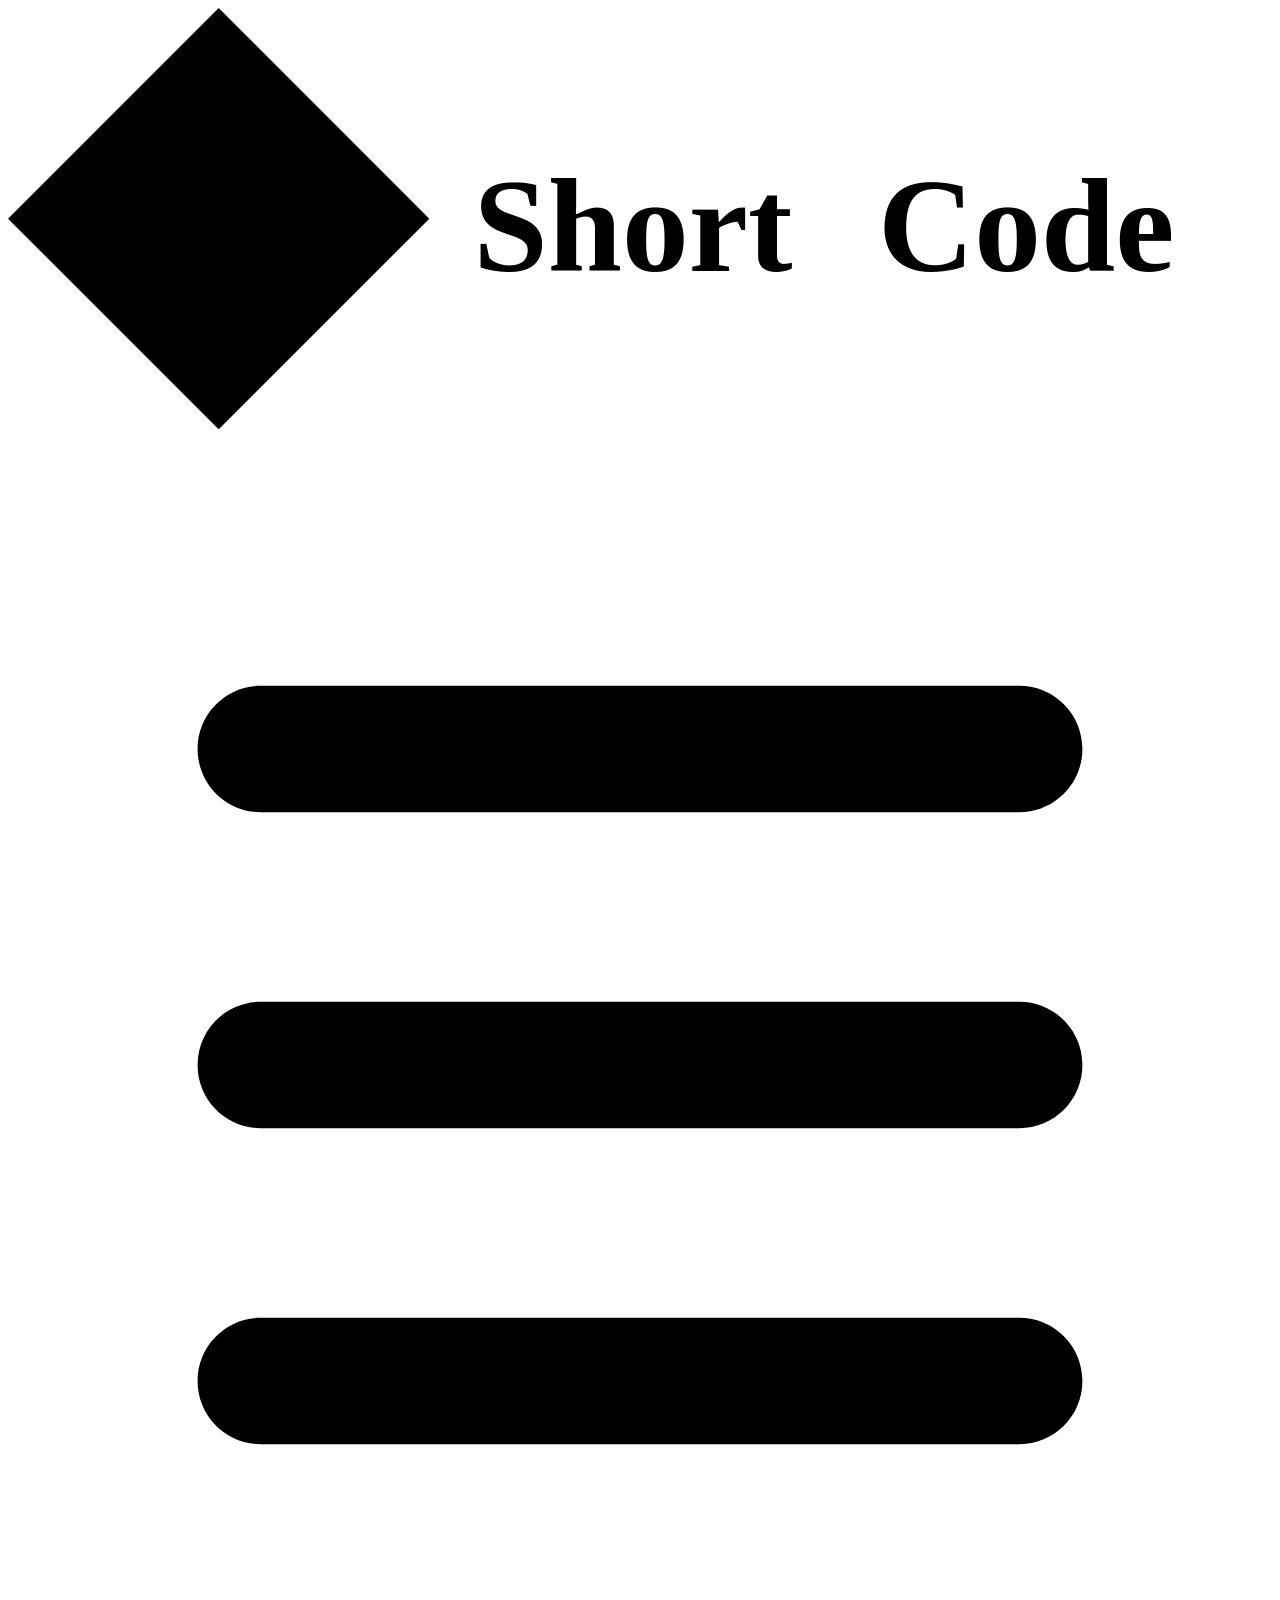
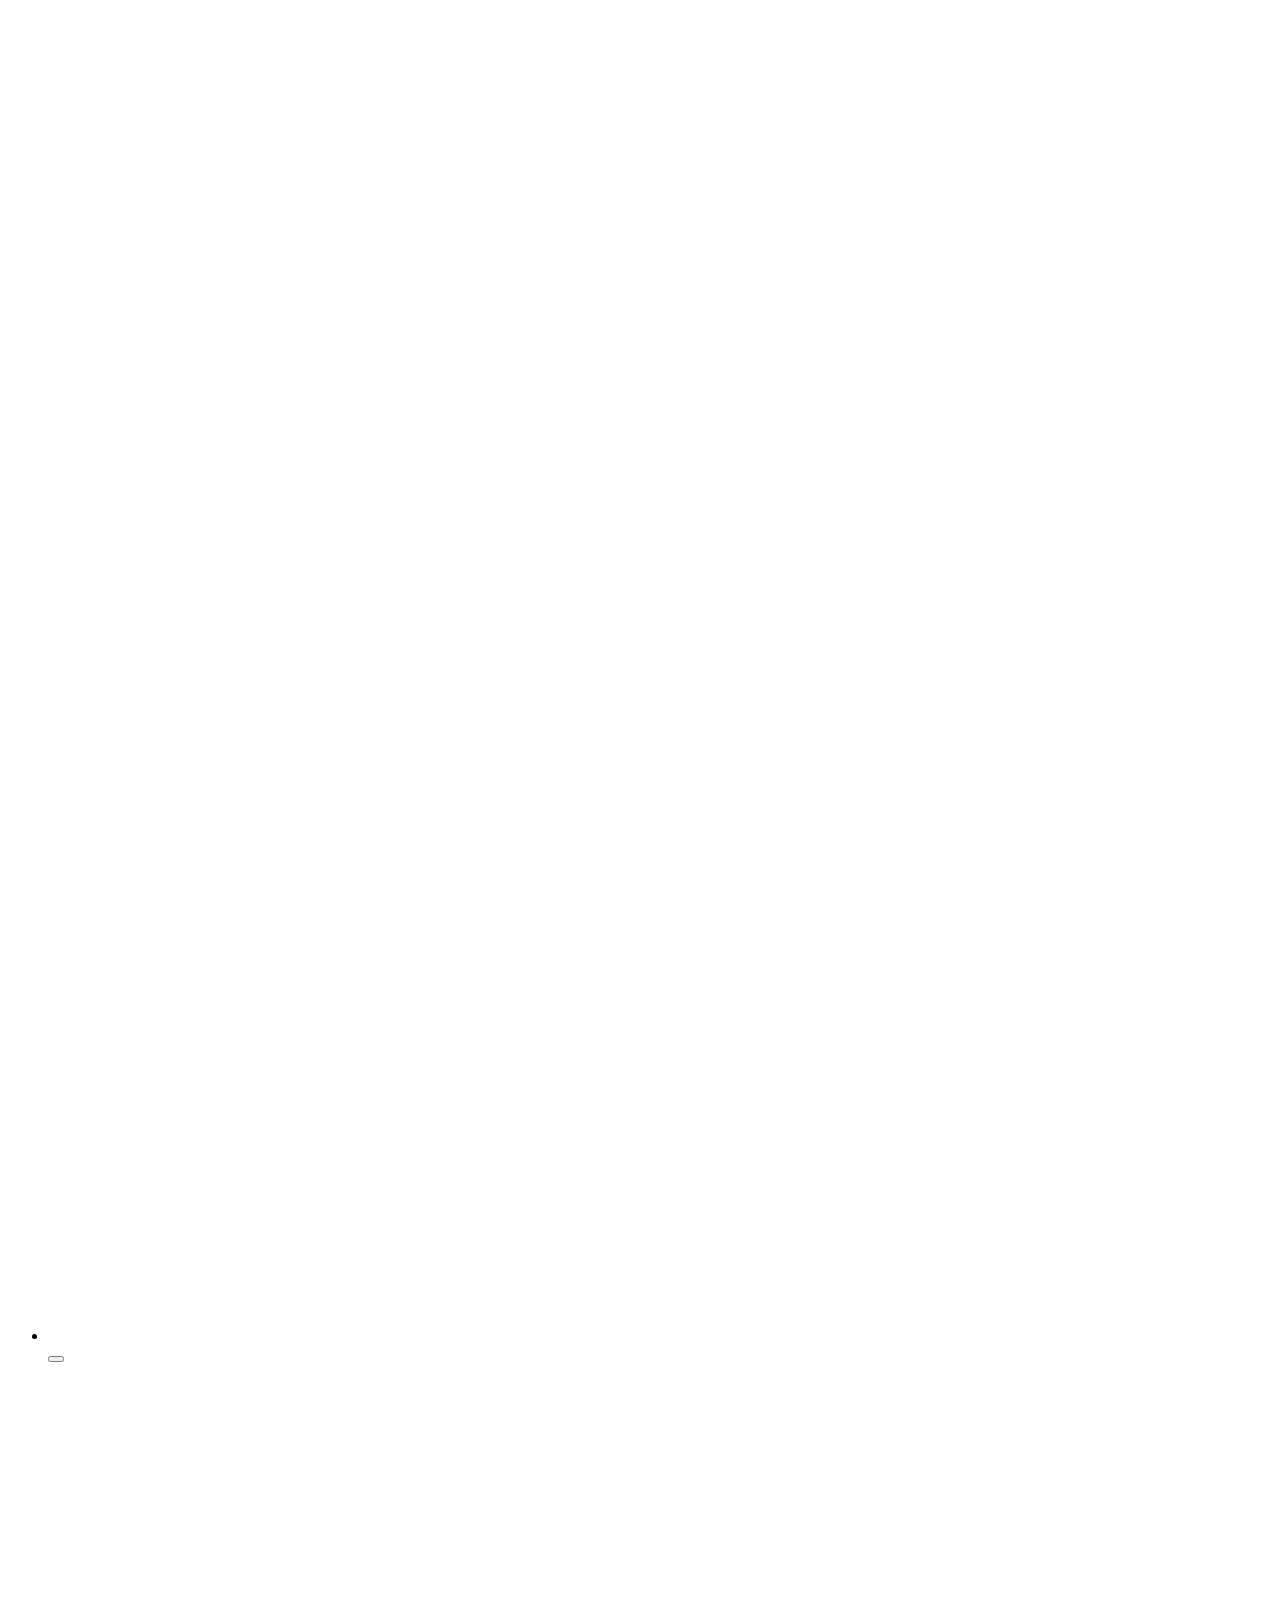
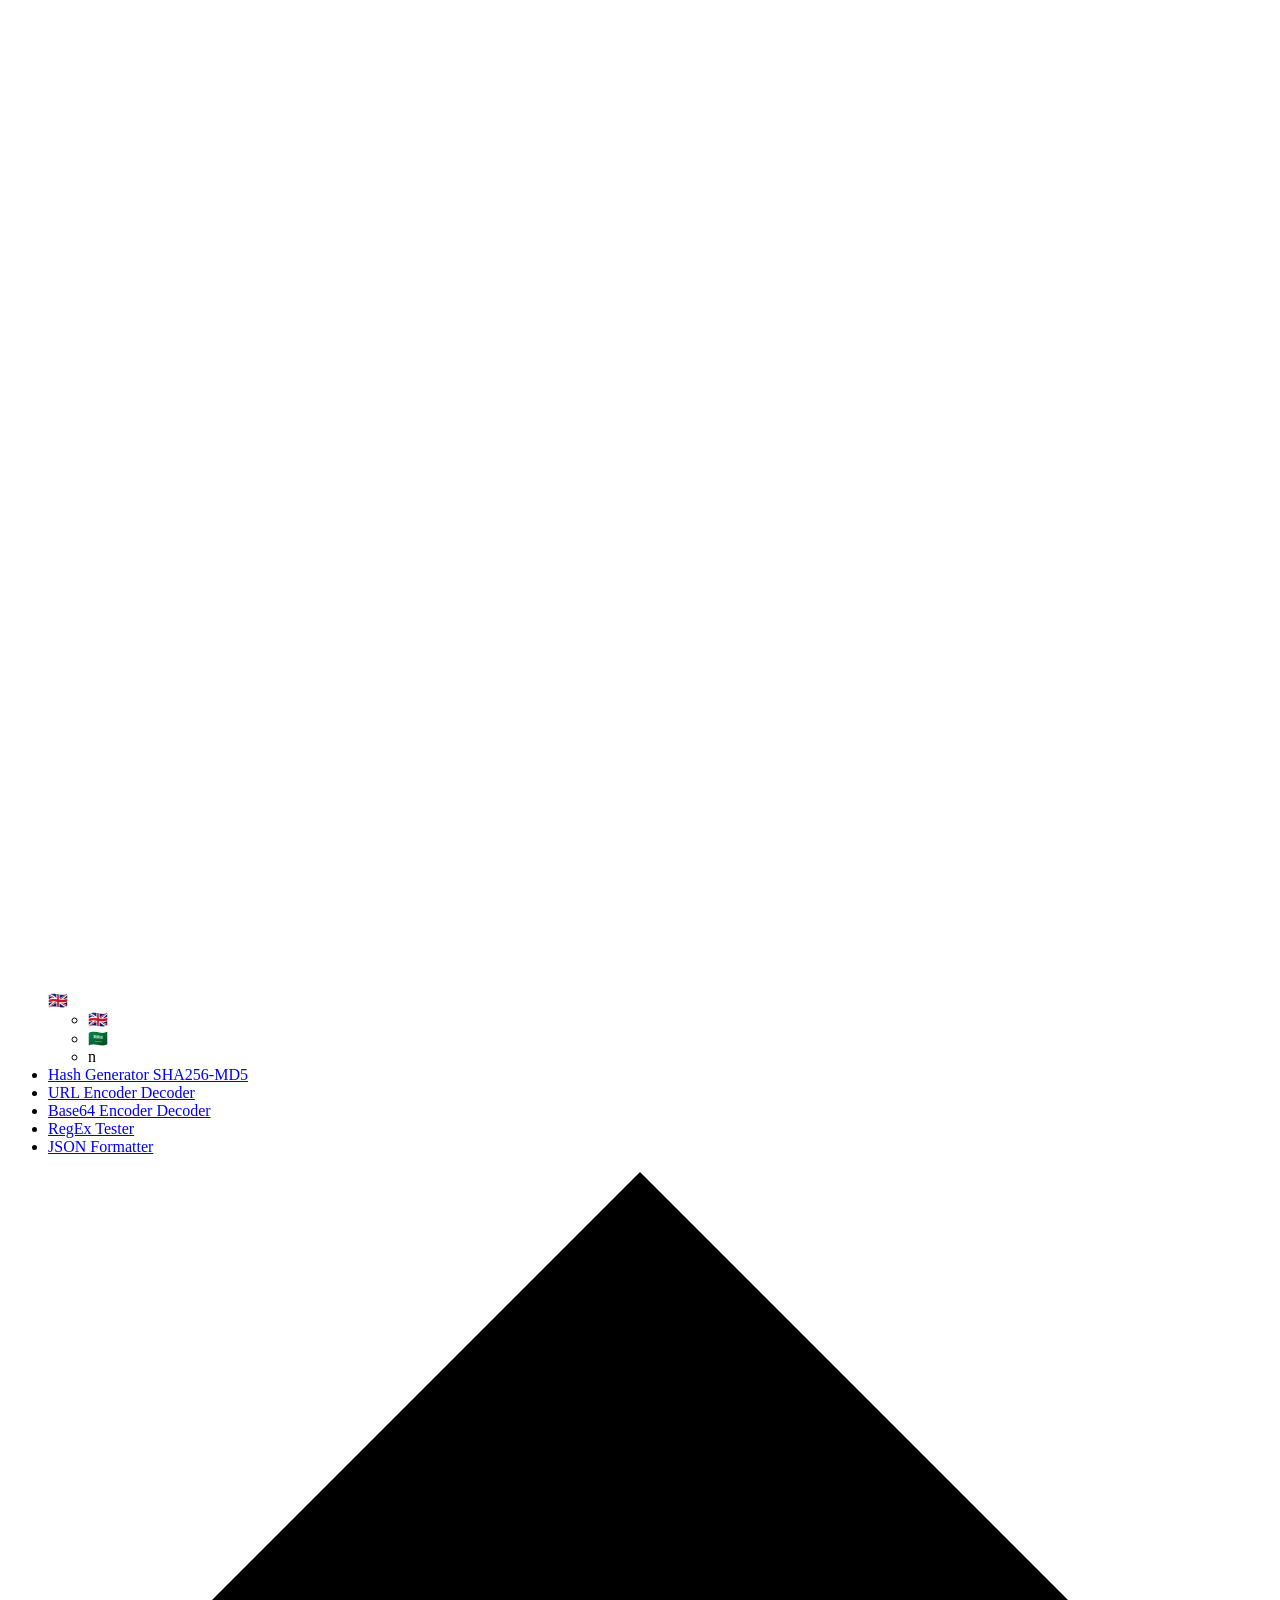
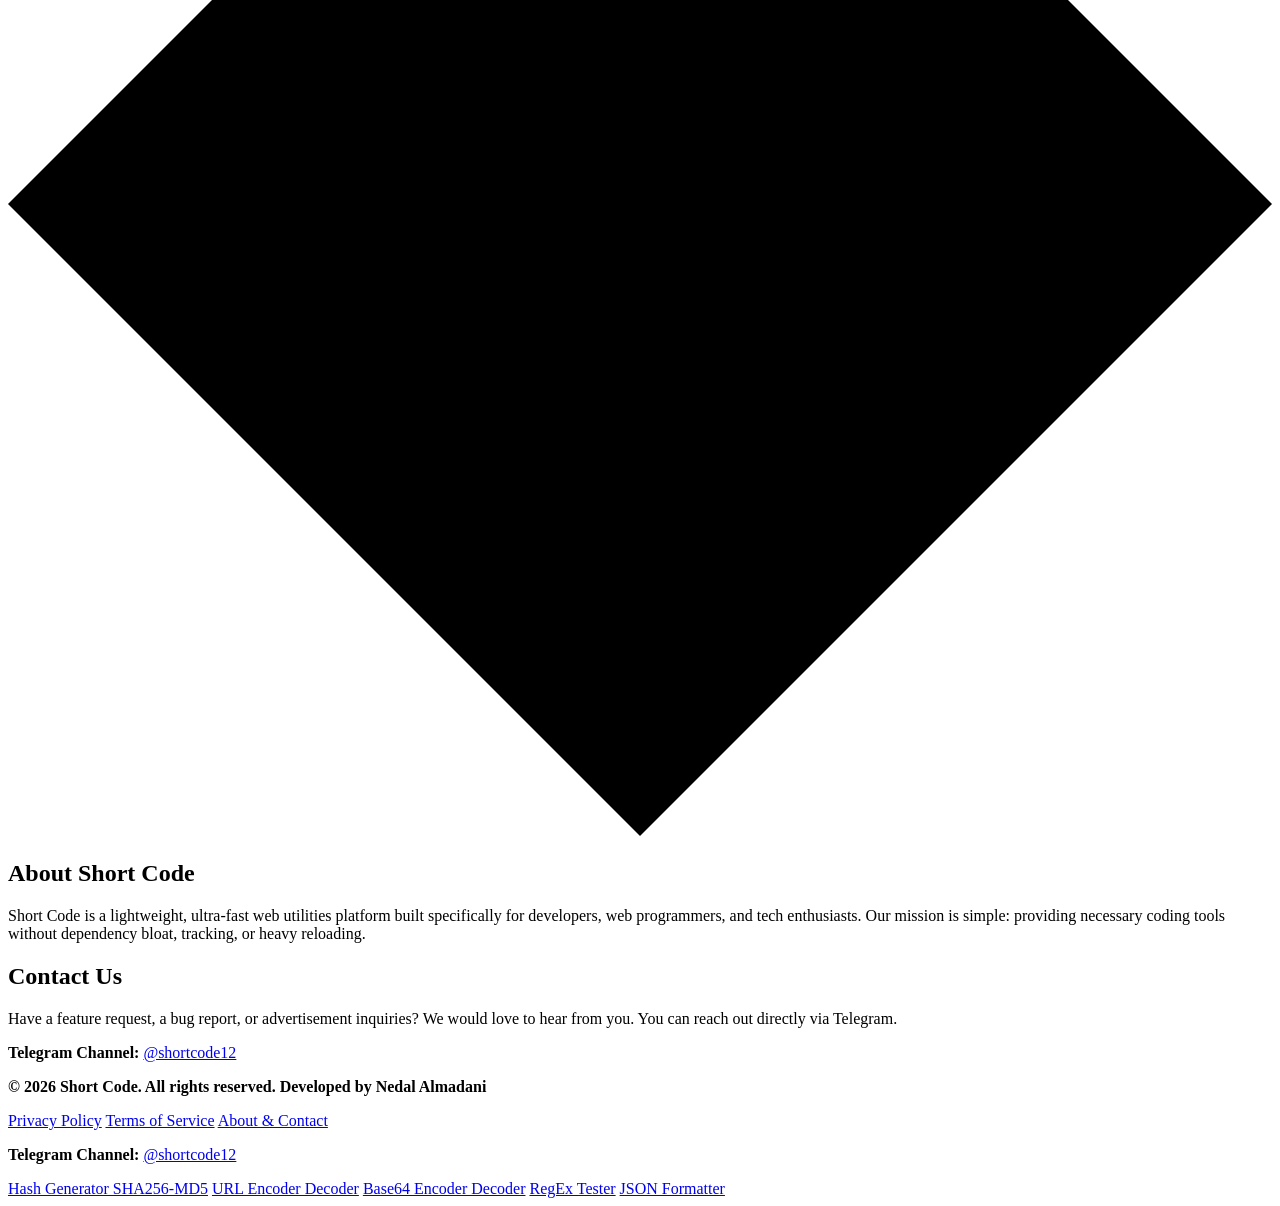
==== about.html @ 197a332d "Add files via upload" ====
<!DOCTYPE html>
<html lang="en" dir="ltr">
<head>
    <meta charset="UTF-8">
    <meta name="viewport" content="width=device-width, initial-scale=1.0">
    <meta http-equiv="X-Frame-Options" content="DENY">
    <meta name="description" content="Privacy Policy">
    <meta name="author" content="Nedal">
    <title>About & Contact Us - Short Code</title>
    <meta property="og:title" content="Short Code - Fast Web Utilities">
    <meta property="og:description" content="Ultra-fast, lightweight client-side tools for developers. أدوات ويب سريعة وخفيفة للمطورين.">
    <meta property="og:type" content="website">
    <meta property="og:image" content="/assets/imgs/logo-preview.jpg">
    <link rel="icon" type="image/x-icon" href="/assets/imgs/favicon.png">
    <link rel="canonical" href="https://shortcode.com/" />
    <link rel="stylesheet" href="/assets/css/global.css">
</head>
<body>
  <!-- Header -->
  <header class="header">
    <div class="container">
      <div class="logo">
        <a href="/index.html">
          <svg viewbox="0 0 1800 600" xmlns="http://www.w3.org/2000/svg">
          <!-- The outer square -->
          <path class="square" d="M 300 0 L 600 300 L 300 600 L 0 300 Z" />
          <!-- The upper corner -->
          <path class="left" d="M 300 30 L 400 130 L 400 190 L 300 90 L 200 190 L 200 130 Z" />
          <!-- The bottom corner -->
          <path class="right" d="M 300 570 L 400 470 L 400 410 L 300 510 L 200 410 L 200 470 Z" />
          <!-- left corner -->
          <path class="left" d="M 20 300 L 150 170 L 180 170 L 50 300 L 180 430 L 150 430 Z" />
          <!-- right corner -->
          <path class="right" d="M 580 300 L 450 170 L 420 170 L 550 300 L 420 430 L 450 430 Z" />
          <!-- The line in the middle -->
          <path class="right" d="M 285 175 L 315 175 L 315 425 L 285 425 Z" />
          <!-- S char -->
          <text class="left" x="195" y="375" font-weight="900" text-anchor="middle" font-size="190">S</text>
          <!-- C char -->
          <text class="right" x="410" y="375" font-weight="900" text-anchor="middle" font-size="190">C</text>
          <!-- title -->
          <text class="right" x="890" y="375" font-weight="900" text-anchor="middle" font-size="190">Short</text>
          <text class="square" x="1450" y="375" font-weight="900" text-anchor="middle" font-size="190">Code</text>
        </svg>
        </a>
      </div>
      <div class="menu-btn" id="menu-btn">
        <svg xmlns="http://www.w3.org/2000/svg" viewBox="0 0 640 640"><path d="M96 160C96 142.3 110.3 128 128 128L512 128C529.7 128 544 142.3 544 160C544 177.7 529.7 192 512 192L128 192C110.3 192 96 177.7 96 160zM96 320C96 302.3 110.3 288 128 288L512 288C529.7 288 544 302.3 544 320C544 337.7 529.7 352 512 352L128 352C110.3 352 96 337.7 96 320zM544 480C544 497.7 529.7 512 512 512L128 512C110.3 512 96 497.7 96 480C96 462.3 110.3 448 128 448L512 448C529.7 448 544 462.3 544 480z"/></svg>
      </div>
      <ul class="list" id="list">
        <li>
          <div class="mode">
            <svg width="100%" height="100%" viewBox="0 0 24 24" fill="none" xmlns="http://www.w3.org/2000/svg"><path d="M12 2V4M12 20V22M4 12H2M6.31412 6.31412L4.8999 4.8999M17.6859 6.31412L19.1001 4.8999M6.31412 17.69L4.8999 19.1042M17.6859 17.69L19.1001 19.1042M22 12H20M17 12C17 14.7614 14.7614 17 12 17C9.23858 17 7 14.7614 7 12C7 9.23858 9.23858 7 12 7C14.7614 7 17 9.23858 17 12Z" stroke-width="2" stroke-linecap="round" stroke-linejoin="round"/></svg>
            <button class="mode-btn" id="mode-btn"></button>
            <svg xmlns="http://www.w3.org/2000/svg" viewBox="0 0 24 24" fill="none" stroke-width="2" stroke-linecap="round" stroke-linejoin="round"><path d="M12 3a6 6 0 0 0 9 9 9 9 0 1 1-9-9Z"/></svg>
          </div>
          <div class="lang">
            <div class="lang-btn" id="lang-btn">🇬🇧</div>
            <ul class="lang-list" id="lang-list">
              <li data-opt="en">🇬🇧</li>
              <li data-opt="ar">🇸🇦</li>
              <li data-opt="n">n</li>
            </ul>
          </div>
        </li>
        <li><a href="/tools/hash&crypto-generator-md5-sha256/hash-generator.html" data-i18n="hash_link">Hash Generator SHA256-MD5</a></li>
        <li><a href="/tools/url-encoder-decoder/urlencoder.html" data-i18n="url_link">URL Encoder Decoder</a></li>
        <li><a href="/tools/base64-encoder-decoder/base64.html" data-i18n="base64_link">Base64 Encoder Decoder</a></li>
        <li><a href="/tools/regex-tester&cheat-sheet/regex.html" data-i18n="regex_link">RegEx Tester</a></li>
        <li><a href="/index.html" data-i18n="json_link">JSON Formatter</a></li>
      </ul>
    </div>
  </header>
  <!-- End Header -->
  <section>
    <div class="container">
      <div class="logo-about" width="150px" height="150px">
        <svg viewbox="0 0 600 600" xmlns="http://www.w3.org/2000/svg">
            <!-- The outer square -->
          <path class="square" d="M 300 0 L 600 300 L 300 600 L 0 300 Z" />
            <!-- The upper corner -->
          <path class="left" d="M 300 30 L 400 130 L 400 190 L 300 90 L 200 190 L 200 130 Z" />
            <!-- The bottom corner -->
          <path class="right" d="M 300 570 L 400 470 L 400 410 L 300 510 L 200 410 L 200 470 Z" />
            <!-- left corner -->
          <path class="left" d="M 20 300 L 150 170 L 180 170 L 50 300 L 180 430 L 150 430 Z" />
            <!-- right corner -->
          <path class="right" d="M 580 300 L 450 170 L 420 170 L 550 300 L 420 430 L 450 430 Z" />
            <!-- The line in the middle -->
          <path class="right" d="M 285 175 L 315 175 L 315 425 L 285 425 Z" />
            <!-- S char -->
          <text class="left" x="195" y="375" font-weight="900" text-anchor="middle" font-size="190">S</text>
            <!-- C char -->
          <text class="right" x="410" y="375" font-weight="900" text-anchor="middle" font-size="190">C</text>
        </svg>
      </div>
    </div>
  </section>
  <section>
    <div class="container legal-content">
        <h1 data-i18n="about_title">About Short Code</h1>
        <p data-i18n="about_p1">Short Code is a lightweight, ultra-fast web utilities platform built specifically for developers, web programmers, and tech enthusiasts. Our mission is simple: providing necessary coding tools without dependency bloat, tracking, or heavy reloading.</p>
        
        <h2 data-i18n="about_sub1">Contact Us</h2>
        <p data-i18n="about_p2">Have a feature request, a bug report, or advertisement inquiries? We would love to hear from you. You can reach out directly via Telegram.</p>
        
        <div class="contact-info">
            <p><strong data-i18n="telegram_contact_link">Telegram Channel: </strong><a href="https://t.me/ShortCode12" target="_blank" rel="noopener noreferrer">@shortcode12</a></p>
        </div>
    </div>
  </section>
  <footer>
    <div class="container">
        <p class="copyright-text"><strong data-i18n="copyright_text">© 2026 Short Code. All rights reserved. Developed by Nedal Almadani</strong></p>
        <div class="footer-links">
            <a href="/privacy.html" data-i18n="privacy_link">Privacy Policy</a>
            <a href="/terms.html" data-i18n="terms_link">Terms of Service</a>
            <a href="/about.html" data-i18n="about_link">About & Contact</a>
            <div class="contact-info">
            <p><strong data-i18n="telegram_contact_link">Telegram Channel: </strong><a href="https://t.me/ShortCode12" target="_blank" rel="noopener noreferrer">@shortcode12</a></p>
          </div>  
        </div>
        <div class="footer-links">
          <a href="/tools/hash&crypto-generator-md5-sha256/hash-generator.html" data-i18n="hash_link">Hash Generator SHA256-MD5</a>
          <a href="/tools/url-encoder-decoder/urlencoder.html" data-i18n="url_link">URL Encoder Decoder</a>
          <a href="/tools/base64-encoder-decoder/base64.html" data-i18n="base64_link">Base64 Encoder Decoder</a>
          <a href="/tools/regex-tester&cheat-sheet/regex.html" data-i18n="regex_link">RegEx Tester</a>
          <a href="/index.html" data-i18n="json_link">JSON Formatter</a>
        </div>
    </div>
</footer>

  <script src="/assets/js/global.min.js"></script>
</body>
</html>
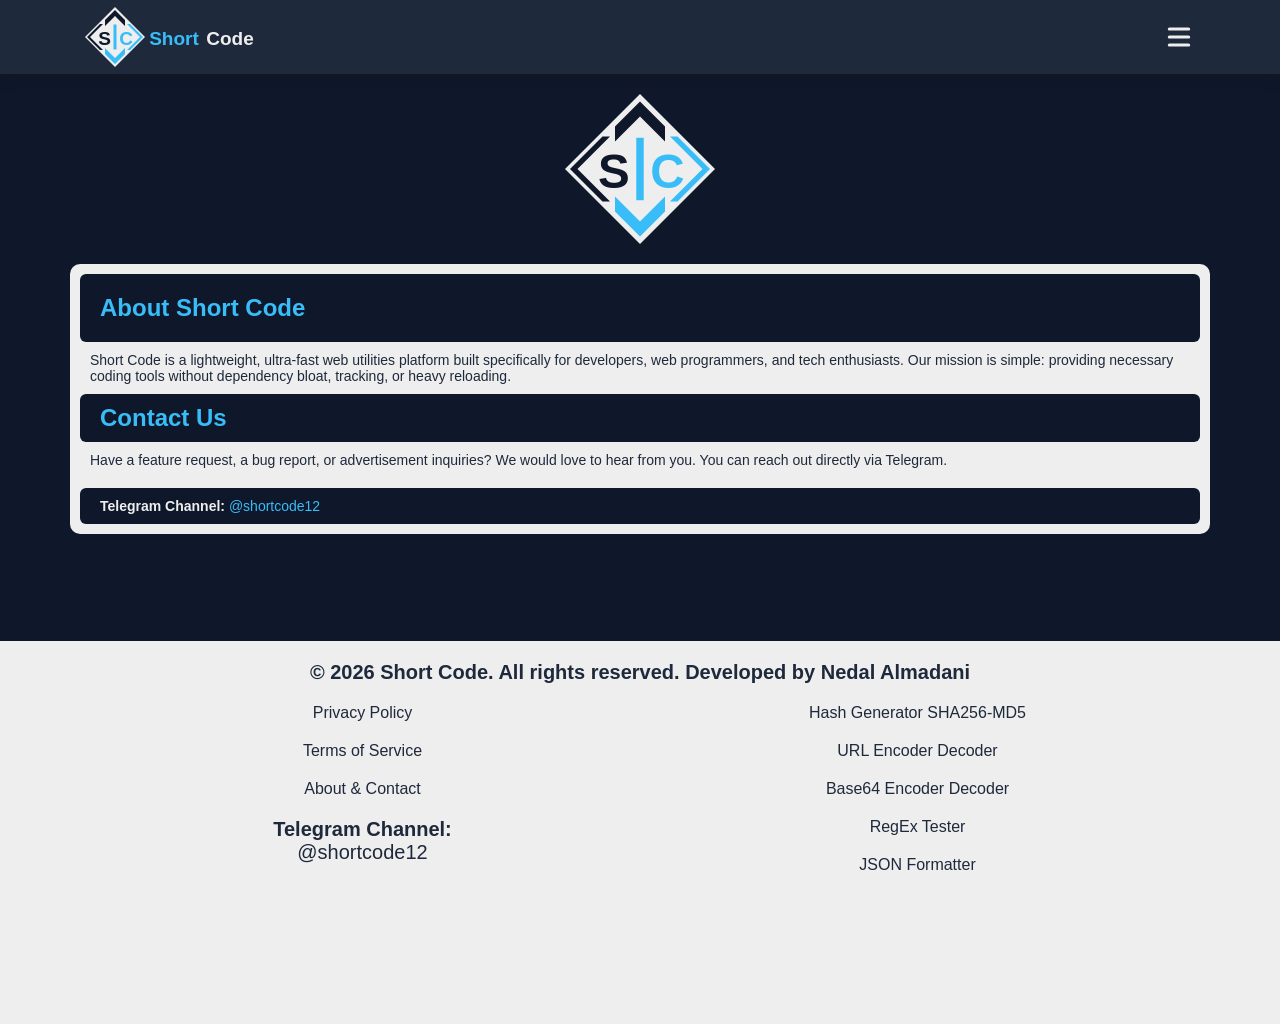
==== commit e282c517: "Add files via upload" ====
--- a/about.html
+++ b/about.html
@@ -10,17 +10,17 @@
     <meta property="og:title" content="Short Code - Fast Web Utilities">
     <meta property="og:description" content="Ultra-fast, lightweight client-side tools for developers. أدوات ويب سريعة وخفيفة للمطورين.">
     <meta property="og:type" content="website">
-    <meta property="og:image" content="/assets/imgs/logo-preview.jpg">
-    <link rel="icon" type="image/x-icon" href="/assets/imgs/favicon.png">
+    <meta property="og:image" content="assets/imgs/logo-preview.jpg">
+    <link rel="icon" type="image/x-icon" href="assets/imgs/favicon.png">
     <link rel="canonical" href="https://shortcode.com/" />
-    <link rel="stylesheet" href="/assets/css/global.css">
+    <link rel="stylesheet" href="assets/css/global.css">
 </head>
 <body>
   <!-- Header -->
   <header class="header">
     <div class="container">
       <div class="logo">
-        <a href="/index.html">
+        <a href="index.html">
           <svg viewbox="0 0 1800 600" xmlns="http://www.w3.org/2000/svg">
           <!-- The outer square -->
           <path class="square" d="M 300 0 L 600 300 L 300 600 L 0 300 Z" />
@@ -63,11 +63,11 @@
             </ul>
           </div>
         </li>
-        <li><a href="/tools/hash&crypto-generator-md5-sha256/hash-generator.html" data-i18n="hash_link">Hash Generator SHA256-MD5</a></li>
-        <li><a href="/tools/url-encoder-decoder/urlencoder.html" data-i18n="url_link">URL Encoder Decoder</a></li>
-        <li><a href="/tools/base64-encoder-decoder/base64.html" data-i18n="base64_link">Base64 Encoder Decoder</a></li>
-        <li><a href="/tools/regex-tester&cheat-sheet/regex.html" data-i18n="regex_link">RegEx Tester</a></li>
-        <li><a href="/index.html" data-i18n="json_link">JSON Formatter</a></li>
+        <li><a href="tools/hash&crypto-generator-md5-sha256/hash-generator.html" data-i18n="hash_link">Hash Generator SHA256-MD5</a></li>
+        <li><a href="tools/url-encoder-decoder/urlencoder.html" data-i18n="url_link">URL Encoder Decoder</a></li>
+        <li><a href="tools/base64-encoder-decoder/base64.html" data-i18n="base64_link">Base64 Encoder Decoder</a></li>
+        <li><a href="tools/regex-tester&cheat-sheet/regex.html" data-i18n="regex_link">RegEx Tester</a></li>
+        <li><a href="index.html" data-i18n="json_link">JSON Formatter</a></li>
       </ul>
     </div>
   </header>
@@ -113,23 +113,23 @@
     <div class="container">
         <p class="copyright-text"><strong data-i18n="copyright_text">© 2026 Short Code. All rights reserved. Developed by Nedal Almadani</strong></p>
         <div class="footer-links">
-            <a href="/privacy.html" data-i18n="privacy_link">Privacy Policy</a>
-            <a href="/terms.html" data-i18n="terms_link">Terms of Service</a>
-            <a href="/about.html" data-i18n="about_link">About & Contact</a>
+            <a href="privacy.html" data-i18n="privacy_link">Privacy Policy</a>
+            <a href="terms.html" data-i18n="terms_link">Terms of Service</a>
+            <a href="about.html" data-i18n="about_link">About & Contact</a>
             <div class="contact-info">
             <p><strong data-i18n="telegram_contact_link">Telegram Channel: </strong><a href="https://t.me/ShortCode12" target="_blank" rel="noopener noreferrer">@shortcode12</a></p>
           </div>  
         </div>
         <div class="footer-links">
-          <a href="/tools/hash&crypto-generator-md5-sha256/hash-generator.html" data-i18n="hash_link">Hash Generator SHA256-MD5</a>
-          <a href="/tools/url-encoder-decoder/urlencoder.html" data-i18n="url_link">URL Encoder Decoder</a>
-          <a href="/tools/base64-encoder-decoder/base64.html" data-i18n="base64_link">Base64 Encoder Decoder</a>
-          <a href="/tools/regex-tester&cheat-sheet/regex.html" data-i18n="regex_link">RegEx Tester</a>
-          <a href="/index.html" data-i18n="json_link">JSON Formatter</a>
+          <a href="tools/hash&crypto-generator-md5-sha256/hash-generator.html" data-i18n="hash_link">Hash Generator SHA256-MD5</a>
+          <a href="tools/url-encoder-decoder/urlencoder.html" data-i18n="url_link">URL Encoder Decoder</a>
+          <a href="tools/base64-encoder-decoder/base64.html" data-i18n="base64_link">Base64 Encoder Decoder</a>
+          <a href="tools/regex-tester&cheat-sheet/regex.html" data-i18n="regex_link">RegEx Tester</a>
+          <a href="index.html" data-i18n="json_link">JSON Formatter</a>
         </div>
     </div>
 </footer>
 
-  <script src="/assets/js/global.min.js"></script>
+  <script src="assets/js/global.min.js"></script>
 </body>
 </html>
--- a/assets/css/global.css
+++ b/assets/css/global.css
@@ -0,0 +1,469 @@
+/* Global styling */
+* {
+  padding: 0;
+  margin: 0;
+  -webkit-box-sizing: border-box;
+  -moz-box-sizing: border-box;
+  -o-box-sizing: border-box;
+  box-sizing: border-box;
+  list-style: none;
+  font-family: Arial;
+}
+a {
+  text-decoration: none;
+}
+button {
+  user-select: none;
+  -webkit-user-select: none;
+  cursor: pointer;
+}
+:root {
+  --first-color: #0f172a;
+  --second-color: #1e293b;
+  --third-color: #38bdf8;
+  --fourth-color: #eeeeee;
+  --fifth-color: #64748b;
+  --main-transition: 0.3s;
+  --main-radius: 10px;
+  --second-radius: 6px;
+  box-sizing: border-box;
+  font-family: Arial;
+}
+body {
+  position: relative;
+  background-color: var(--first-color);
+  min-height: 100vh;
+  padding-bottom: 470px;
+}
+body.light {
+  --first-color: #f7f4eb;
+  --second-color: #ffffff;
+  --third-color: #3b82f6;
+  --fourth-color: #000000;
+  --fifth-color: #aaa;
+}
+.container {
+  width:100%;
+  padding-right: 15px;
+  padding-left: 15px;
+  margin-right: auto;
+  margin-left: auto;
+}
+@media (min-width: 576px) {
+  .container {
+    max-width: 540px;
+  }
+}
+@media (min-width: 768px) {
+  .container {
+    max-width: 720px;
+  }
+}
+@media (min-width: 992px) {
+  .container {
+    max-width: 960px;
+  }
+}
+@media (min-width:1200px) {
+  .container {
+    max-width: 1140px;
+  }
+}
+/* ads style */
+.ad-container {
+    display: flex;
+    justify-content: center;
+    align-items: center;
+    margin: 15px auto;
+    background-color: #f9f9f9;
+    border: 1px solid #eee;
+    position: relative;
+    overflow: hidden;
+    transition: all 0.3s ease;
+}
+
+.ad-container::before {
+    content: "Advertisement";
+    position: absolute;
+    font-size: 12px;
+    color: #ccc;
+    font-family: sans-serif;
+    z-index: 0;
+}
+ /* ads in header */
+@media (max-width: 767px) {
+    .header-ad {
+        width: 320px;
+        height: 50px;
+    }
+}
+@media (min-width: 768px) {
+    .header-ad {
+        width: 728px;
+        height: 90px;
+    }
+}
+/* sticky-bottom-ad */
+.sticky-bottom-ad {
+    position: fixed;
+    bottom: 0;
+    left: 50%;
+    transform: translateX(-50%);
+    z-index: 9999;
+    box-shadow: 0 -2px 10px rgba(0,0,0,0.1);
+    background-color: #f9f9f9;
+}
+@media (max-width: 767px) {
+    .sticky-bottom-ad {
+        width: 320px;
+        height: 50px;
+    }
+}
+@media (min-width: 768px) {
+    .sticky-bottom-ad {
+        width: 728px;
+        height: 90px;
+    }
+}
+
+.main-title {
+  padding: 0 0 15px;
+  width: fit-content;
+  margin: 0 auto;
+}
+.main-title h2 {
+  width: 100%;
+  color: var(--third-color);
+}
+
+.tool-description {
+  width: 100%;
+  margin: 0 0 20px;
+}
+.tool-description .container {
+  background-color: var(--fourth-color);
+  padding: 10px 0;
+  border-radius: var(--main-radius);
+}
+.tool-description h2 {
+  padding: 20px;
+  border-radius: var(--second-radius);
+  margin: 0 10px;
+  color: var(--third-color);
+  background-color: var(--first-color);
+}
+.tool-description p {
+  padding: 10px 20px;
+  color: var(--second-color);
+  font-size: 14px;
+}
+.tool-FAQ {
+  width: 100%;
+  margin: 20px 0;
+}
+.tool-FAQ .container {
+  background-color: var(--fourth-color);
+  padding: 10px 0;
+  border-radius: var(--main-radius);
+}
+.tool-FAQ h2 {
+  padding: 20px;
+  border-radius: var(--second-radius);
+  margin: 0 10px;
+  color: var(--third-color);
+  background-color: var(--first-color);
+}
+.tool-FAQ .question {
+  padding: 10px 10px 0;
+}
+.tool-FAQ .question h3 {
+  padding: 10px 20px;
+  border-radius: var(--second-radius);
+  color: var(--third-color);
+  background-color: var(--first-color);
+}
+.tool-FAQ .question p {
+  padding: 10px 20px;
+  color: var(--second-color);
+  font-size: 14px;
+}
+/* Header and Menu */
+.logo {
+  height: 60px;
+}
+.logo-about {
+  margin: 20px auto;
+  width: 150px;
+  height: 150px;
+}
+.logo svg,
+.logo-about svg{
+  width: 100%;
+  height: 100%;
+}
+.logo svg .square,
+.logo-about svg .square{
+  fill: var(--fourth-color);
+}
+.logo svg .left,
+.logo-about svg .left{
+  fill: var(--first-color);
+}
+.logo svg .right,
+.logo-about svg .right{
+  fill: var(--third-color);
+}
+.header {
+  position: relative;
+  z-index: 2;
+  background-color: var(--second-color);
+  box-shadow: 0 2px 10px #171717ad;
+}
+.header .container {
+  position: relative;
+  display: flex;
+  justify-content: space-between;
+  align-items: center;
+  height: 74px;
+  background-color: transparent;
+}
+.header .menu-btn {
+  position: relative;
+  display: block;
+  width: 32px;
+  height: 32px;
+  transition: var(--main-transition);
+  border-radius: var(--second-radius);
+}
+.header .menu-btn.open {
+  background-color: var(--third-color);
+}
+.header .menu-btn svg {
+  fill: var(--fourth-color);
+  transition: var(--main-transition);
+}
+.header .menu-btn.open svg {
+  fill: var(--second-color);
+}
+.header .list {
+  position: absolute;
+  display: flex;
+  flex-direction: column;
+  justify-content: flex-start;
+  align-items: center;
+  background-color: var(--second-color);
+  left: 0;
+  top: 75px;
+  width: 100%;
+  clip-path: inset(0 0 100% 0);
+  opacity: 0;
+  transition: clip-path 0.4s cubic-bezier(0.25, 1, 0.5, 1), opacity 0.2s ease;
+}
+[dir="rtl"] .header .list {
+  justify-content: flex-end;
+}
+.header .list.open-list {
+  clip-path: inset(0 0 0 0);
+  opacity: 1;
+}
+.header .list li {
+  width: 100%;
+  border-bottom: 1px solid var(--fourth-color);
+  transition: var(--main-transition);
+}
+.header .list li:not(:first-child):hover {
+  border-color: var(--third-color);
+  background-color: var(--third-color);
+}
+.header .list li a {
+  display: block;
+  padding: 20px;
+  width: 100%;
+  font-size: 14px;
+  text-decoration: none;
+  color: var(--fourth-color);
+  transition: var(--main-transition);
+}
+.header .list li:not(:first-child):hover a {
+  color: white;
+  transform: translateX(20px);
+}
+[dir="rtl"] .header .list li:not(:first-child):hover a {
+  color: white;
+  transform: translateX(-20px);
+}
+.header .list li:first-child {
+  display: flex;
+  justify-content: space-evenly;
+  align-items: center;
+}
+.header .mode {
+  width: fit-content;
+  padding: 20px;
+}
+.header .mode .mode-btn {
+  position: relative;
+  height: 24px;
+  width: 44px;
+  background-color: var(--fourth-color);
+  border-radius: 100px;
+  border: 2px solid var(--third-color);
+}
+.header .mode .mode-btn:before {
+  content: "";
+  position: absolute;
+  width: 16px;
+  height: 16px;
+  background-color: var(--third-color);
+  border-radius: 50%;
+  top: 2px;
+  left: 22px;
+  transition: var(--main-transition);
+}
+.header .mode .mode-btn.light:before {
+  left: 2px;
+}
+[dir="rtl"] .header .mode .mode-btn:before {
+  left: 2px;
+}
+[dir="rtl"] .header .mode .mode-btn.light:before {
+  left: 22px;
+}
+.header .mode svg {
+  position: relative;
+  width: 24px;
+  height: 24px;
+  stroke: var(--third-color)
+}
+.header .lang {
+  position: relative;
+}
+.header .lang .lang-btn {
+  position: relative;
+  padding: 10px 20px;
+  width: 100%;
+  height: 100%;
+  border: 1px solid var(--fourth-color);
+  border-radius: var(--second-radius);
+  text-align: center;
+  font-size: 20px;
+  background-color: var(--first-color);
+}
+.header .lang .lang-list {
+  position: absolute;
+  display: none;
+  flex-direction: column;
+  width: 100%;
+  border: 1px solid var(--fourth-color);
+  border-radius: var(--second-radius);
+  overflow: hidden;
+  background-color: var(--first-color);
+  left: 0;
+  top: 50px;
+}
+header .lang .lang-list.open {
+  display: flex;
+}
+.header .lang .lang-list li {
+  font-size: 20px;
+  padding: 10px 20px;
+  text-align: center;
+  color: white;
+  transition: var(--main-transition);
+}
+.header .lang .lang-list li:last-child {
+  border: none;
+}
+.header .lang .lang-list li:hover {
+  border-color: var(--third-color);
+  background-color: var(--third-color);
+}
+footer {
+  position: absolute;
+  background-color: var(--fourth-color);
+  bottom: 0;
+  width: 100%;
+  padding: 20px;
+}
+footer .container {
+  display: flex;
+  flex-wrap: wrap;
+  justify-content: center;
+  align-items: flex-start;
+  margin-bottom: 60px;
+}
+footer p {
+  text-align: center;
+  width: 100%;
+  font-size: 20px;
+  color: var(--second-color);
+  margin-bottom: 20px;
+}
+footer .footer-links {
+  flex: 1;
+}
+footer .footer-links a {
+  display: block;
+  text-decoration: none;
+  text-align: center;
+  color: var(--second-color);
+  width: 100%;
+  margin-bottom: 20px;
+}
+@media (min-width: 768px) {
+  .header .list {
+    width: 50%;
+    left: 50%;
+  }
+  [dir="rtl"] .header .list {
+    width: 50%;
+    left: 0;
+  }
+  footer .container {
+    margin-bottom: 110px;
+  }
+}
+/* end header and menu */
+
+/* legal-content */
+section {
+  width: 100%;
+  margin: 20px 0;
+}
+section .legal-content {
+  background-color: var(--fourth-color);
+  padding: 10px 0;
+  border-radius: var(--main-radius);
+}
+section .legal-content h1 {
+  padding: 20px;
+  border-radius: var(--second-radius);
+  margin: 0 10px;
+  color: var(--third-color);
+  background-color: var(--first-color);
+}
+section .legal-content h2 {
+  padding: 10px 20px;
+  border-radius: var(--second-radius);
+  margin: 0 10px;
+  color: var(--third-color);
+  background-color: var(--first-color);
+}
+section .legal-content .contact-info {
+  border-radius: var(--second-radius);
+  margin: 10px 10px 0;
+  background-color: var(--first-color);
+}
+section .legal-content p {
+  color: var(--second-color);
+  padding: 10px 20px;
+  font-size: 14px;
+}
+section .contact-info p {
+  color: var(--fourth-color);
+  padding: 10px 20px;
+  font-size: 14px;
+}
+section .legal-content a {
+  color: var(--third-color);
+}
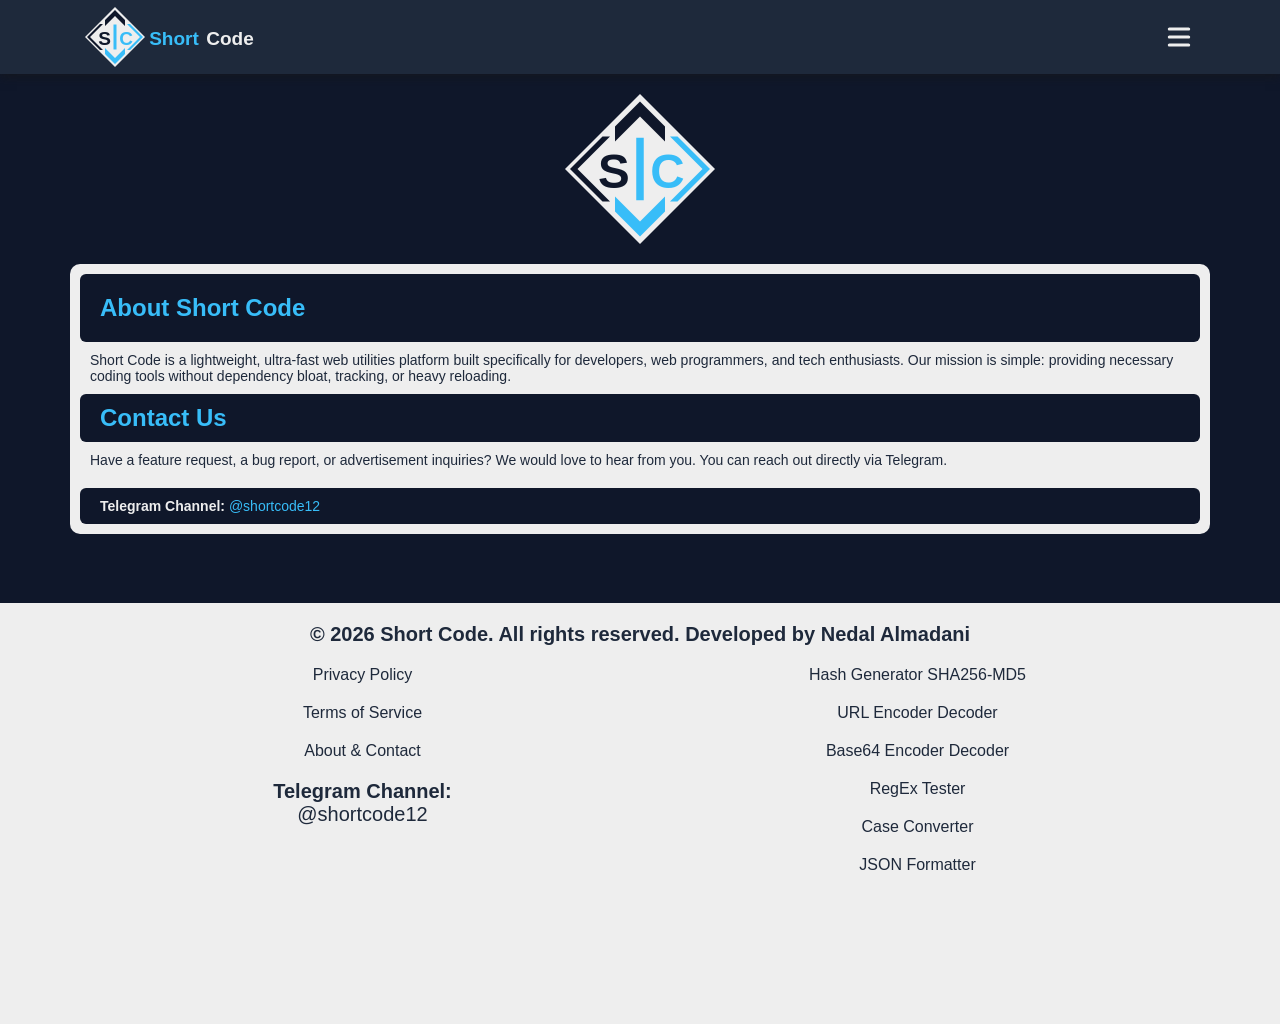
==== commit 6543a1c7: "Add files via upload" ====
--- a/about.html
+++ b/about.html
@@ -4,7 +4,17 @@
     <meta charset="UTF-8">
     <meta name="viewport" content="width=device-width, initial-scale=1.0">
     <meta http-equiv="X-Frame-Options" content="DENY">
-    <meta name="description" content="Privacy Policy">
+    <meta name="description" content="About">
+    <meta http-equiv="Content-Security-Policy" content="frame-ancestors 'none';">
+<!-- Google tag (gtag.js) -->
+<script async src="https://www.googletagmanager.com/gtag/js?id=G-2GJYGDDVXY"></script>
+<script>
+  window.dataLayer = window.dataLayer || [];
+  function gtag(){dataLayer.push(arguments);}
+  gtag('js', new Date());
+
+  gtag('config', 'G-2GJYGDDVXY');
+</script>
     <meta name="author" content="Nedal">
     <title>About & Contact Us - Short Code</title>
     <meta property="og:title" content="Short Code - Fast Web Utilities">
@@ -59,14 +69,14 @@
             <ul class="lang-list" id="lang-list">
               <li data-opt="en">🇬🇧</li>
               <li data-opt="ar">🇸🇦</li>
-              <li data-opt="n">n</li>
             </ul>
           </div>
         </li>
         <li><a href="tools/hash&crypto-generator-md5-sha256/hash-generator.html" data-i18n="hash_link">Hash Generator SHA256-MD5</a></li>
         <li><a href="tools/url-encoder-decoder/urlencoder.html" data-i18n="url_link">URL Encoder Decoder</a></li>
         <li><a href="tools/base64-encoder-decoder/base64.html" data-i18n="base64_link">Base64 Encoder Decoder</a></li>
-        <li><a href="tools/regex-tester&cheat-sheet/regex.html" data-i18n="regex_link">RegEx Tester</a></li>
+        <li><a href="tools/regex-tester&cheat-sheet/regex.html" data-i18n="regex_link">Regular Expression Tester</a></li>
+        <li><a href="tools/case-converter/case-converter.html">Case Converter</a></li>
         <li><a href="index.html" data-i18n="json_link">JSON Formatter</a></li>
       </ul>
     </div>
@@ -124,7 +134,8 @@
           <a href="tools/hash&crypto-generator-md5-sha256/hash-generator.html" data-i18n="hash_link">Hash Generator SHA256-MD5</a>
           <a href="tools/url-encoder-decoder/urlencoder.html" data-i18n="url_link">URL Encoder Decoder</a>
           <a href="tools/base64-encoder-decoder/base64.html" data-i18n="base64_link">Base64 Encoder Decoder</a>
-          <a href="tools/regex-tester&cheat-sheet/regex.html" data-i18n="regex_link">RegEx Tester</a>
+          <a href="tools/regex-tester&cheat-sheet/regex.html" data-i18n="regex_link">Regular Expression Tester</a>
+          <a href="tools/case-converter/case-converter.html">Case Converter</a>
           <a href="index.html" data-i18n="json_link">JSON Formatter</a>
         </div>
     </div>
--- a/assets/css/global.css
+++ b/assets/css/global.css
@@ -83,7 +83,7 @@
 }
 
 .ad-container::before {
-    content: "Advertisement";
+    content: "";
     position: absolute;
     font-size: 12px;
     color: #ccc;
@@ -103,29 +103,6 @@
         height: 90px;
     }
 }
-/* sticky-bottom-ad */
-.sticky-bottom-ad {
-    position: fixed;
-    bottom: 0;
-    left: 50%;
-    transform: translateX(-50%);
-    z-index: 9999;
-    box-shadow: 0 -2px 10px rgba(0,0,0,0.1);
-    background-color: #f9f9f9;
-}
-@media (max-width: 767px) {
-    .sticky-bottom-ad {
-        width: 320px;
-        height: 50px;
-    }
-}
-@media (min-width: 768px) {
-    .sticky-bottom-ad {
-        width: 728px;
-        height: 90px;
-    }
-}
-
 .main-title {
   padding: 0 0 15px;
   width: fit-content;
